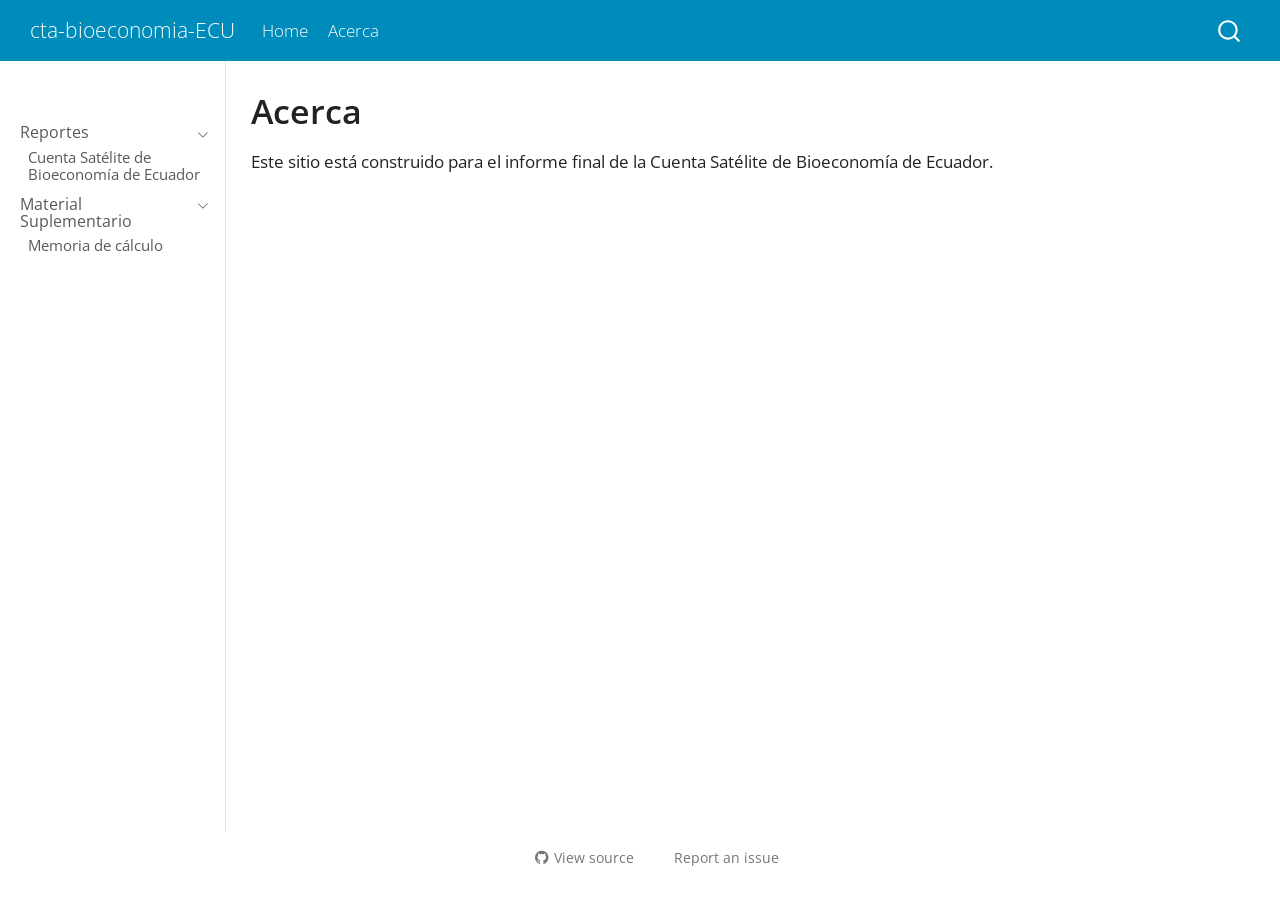
==== docs/acerca.html @ c7be51cb "Initial website render" ====
<!DOCTYPE html>
<html xmlns="http://www.w3.org/1999/xhtml" lang="en" xml:lang="en"><head>

<meta charset="utf-8">
<meta name="generator" content="quarto-1.4.549">

<meta name="viewport" content="width=device-width, initial-scale=1.0, user-scalable=yes">


<title>cta-bioeconomia-ECU - Acerca</title>
<style>
code{white-space: pre-wrap;}
span.smallcaps{font-variant: small-caps;}
div.columns{display: flex; gap: min(4vw, 1.5em);}
div.column{flex: auto; overflow-x: auto;}
div.hanging-indent{margin-left: 1.5em; text-indent: -1.5em;}
ul.task-list{list-style: none;}
ul.task-list li input[type="checkbox"] {
  width: 0.8em;
  margin: 0 0.8em 0.2em -1em; /* quarto-specific, see https://github.com/quarto-dev/quarto-cli/issues/4556 */ 
  vertical-align: middle;
}
</style>


<script src="site_libs/quarto-nav/quarto-nav.js"></script>
<script src="site_libs/clipboard/clipboard.min.js"></script>
<script src="site_libs/quarto-search/autocomplete.umd.js"></script>
<script src="site_libs/quarto-search/fuse.min.js"></script>
<script src="site_libs/quarto-search/quarto-search.js"></script>
<meta name="quarto:offset" content="./">
<script src="site_libs/quarto-html/quarto.js"></script>
<script src="site_libs/quarto-html/popper.min.js"></script>
<script src="site_libs/quarto-html/tippy.umd.min.js"></script>
<script src="site_libs/quarto-html/anchor.min.js"></script>
<link href="site_libs/quarto-html/tippy.css" rel="stylesheet">
<link href="site_libs/quarto-html/quarto-syntax-highlighting.css" rel="stylesheet" id="quarto-text-highlighting-styles">
<script src="site_libs/bootstrap/bootstrap.min.js"></script>
<link href="site_libs/bootstrap/bootstrap-icons.css" rel="stylesheet">
<link href="site_libs/bootstrap/bootstrap.min.css" rel="stylesheet" id="quarto-bootstrap" data-mode="light">
<script id="quarto-search-options" type="application/json">{
  "location": "navbar",
  "copy-button": false,
  "collapse-after": 3,
  "panel-placement": "end",
  "type": "overlay",
  "limit": 50,
  "keyboard-shortcut": [
    "f",
    "/",
    "s"
  ],
  "show-item-context": false,
  "language": {
    "search-no-results-text": "No results",
    "search-matching-documents-text": "matching documents",
    "search-copy-link-title": "Copy link to search",
    "search-hide-matches-text": "Hide additional matches",
    "search-more-match-text": "more match in this document",
    "search-more-matches-text": "more matches in this document",
    "search-clear-button-title": "Clear",
    "search-text-placeholder": "",
    "search-detached-cancel-button-title": "Cancel",
    "search-submit-button-title": "Submit",
    "search-label": "Search"
  }
}</script>


<link rel="stylesheet" href="styles.css">
</head>

<body class="nav-sidebar docked nav-fixed">

<div id="quarto-search-results"></div>
  <header id="quarto-header" class="headroom fixed-top">
    <nav class="navbar navbar-expand-lg " data-bs-theme="dark">
      <div class="navbar-container container-fluid">
      <div class="navbar-brand-container mx-auto">
    <a class="navbar-brand" href="./index.html">
    <span class="navbar-title">cta-bioeconomia-ECU</span>
    </a>
  </div>
            <div id="quarto-search" class="" title="Search"></div>
          <button class="navbar-toggler" type="button" data-bs-toggle="collapse" data-bs-target="#navbarCollapse" aria-controls="navbarCollapse" aria-expanded="false" aria-label="Toggle navigation" onclick="if (window.quartoToggleHeadroom) { window.quartoToggleHeadroom(); }">
  <span class="navbar-toggler-icon"></span>
</button>
          <div class="collapse navbar-collapse" id="navbarCollapse">
            <ul class="navbar-nav navbar-nav-scroll me-auto">
  <li class="nav-item">
    <a class="nav-link" href="./index.html"> 
<span class="menu-text">Home</span></a>
  </li>  
  <li class="nav-item">
    <a class="nav-link active" href="./acerca.html" aria-current="page"> 
<span class="menu-text">Acerca</span></a>
  </li>  
</ul>
          </div> <!-- /navcollapse -->
          <div class="quarto-navbar-tools">
</div>
      </div> <!-- /container-fluid -->
    </nav>
  <nav class="quarto-secondary-nav">
    <div class="container-fluid d-flex">
      <button type="button" class="quarto-btn-toggle btn" data-bs-toggle="collapse" data-bs-target=".quarto-sidebar-collapse-item" aria-controls="quarto-sidebar" aria-expanded="false" aria-label="Toggle sidebar navigation" onclick="if (window.quartoToggleHeadroom) { window.quartoToggleHeadroom(); }">
        <i class="bi bi-layout-text-sidebar-reverse"></i>
      </button>
        <nav class="quarto-page-breadcrumbs" aria-label="breadcrumb"><ol class="breadcrumb"><li class="breadcrumb-item">Acerca</li></ol></nav>
        <a class="flex-grow-1" role="button" data-bs-toggle="collapse" data-bs-target=".quarto-sidebar-collapse-item" aria-controls="quarto-sidebar" aria-expanded="false" aria-label="Toggle sidebar navigation" onclick="if (window.quartoToggleHeadroom) { window.quartoToggleHeadroom(); }">      
        </a>
      <button type="button" class="btn quarto-search-button" aria-label="" onclick="window.quartoOpenSearch();">
        <i class="bi bi-search"></i>
      </button>
    </div>
  </nav>
</header>
<!-- content -->
<div id="quarto-content" class="quarto-container page-columns page-rows-contents page-layout-article page-navbar">
<!-- sidebar -->
  <nav id="quarto-sidebar" class="sidebar collapse collapse-horizontal quarto-sidebar-collapse-item sidebar-navigation docked overflow-auto">
        <div class="mt-2 flex-shrink-0 align-items-center">
        <div class="sidebar-search">
        <div id="quarto-search" class="" title="Search"></div>
        </div>
        </div>
    <div class="sidebar-menu-container"> 
    <ul class="list-unstyled mt-1">
        <li class="sidebar-item sidebar-item-section">
      <div class="sidebar-item-container"> 
            <a class="sidebar-item-text sidebar-link text-start" data-bs-toggle="collapse" data-bs-target="#quarto-sidebar-section-1" aria-expanded="true">
 <span class="menu-text">Reportes</span></a>
          <a class="sidebar-item-toggle text-start" data-bs-toggle="collapse" data-bs-target="#quarto-sidebar-section-1" aria-expanded="true" aria-label="Toggle section">
            <i class="bi bi-chevron-right ms-2"></i>
          </a> 
      </div>
      <ul id="quarto-sidebar-section-1" class="collapse list-unstyled sidebar-section depth1 show">  
          <li class="sidebar-item">
  <div class="sidebar-item-container"> 
  <a href="./reportes/cta-bioeconomia-ecu.html" class="sidebar-item-text sidebar-link">
 <span class="menu-text">Cuenta Satélite de Bioeconomía de Ecuador</span></a>
  </div>
</li>
      </ul>
  </li>
        <li class="sidebar-item sidebar-item-section">
      <div class="sidebar-item-container"> 
            <a class="sidebar-item-text sidebar-link text-start" data-bs-toggle="collapse" data-bs-target="#quarto-sidebar-section-2" aria-expanded="true">
 <span class="menu-text">Material Suplementario</span></a>
          <a class="sidebar-item-toggle text-start" data-bs-toggle="collapse" data-bs-target="#quarto-sidebar-section-2" aria-expanded="true" aria-label="Toggle section">
            <i class="bi bi-chevron-right ms-2"></i>
          </a> 
      </div>
      <ul id="quarto-sidebar-section-2" class="collapse list-unstyled sidebar-section depth1 show">  
          <li class="sidebar-item">
  <div class="sidebar-item-container"> 
  <a href="./suplementarios/mem-cta-bioeconomia-ecu.html" class="sidebar-item-text sidebar-link">
 <span class="menu-text">Memoria de cálculo</span></a>
  </div>
</li>
      </ul>
  </li>
    </ul>
    </div>
</nav>
<div id="quarto-sidebar-glass" class="quarto-sidebar-collapse-item" data-bs-toggle="collapse" data-bs-target=".quarto-sidebar-collapse-item"></div>
<!-- margin-sidebar -->
    <div id="quarto-margin-sidebar" class="sidebar margin-sidebar">
        
    </div>
<!-- main -->
<main class="content" id="quarto-document-content">

<header id="title-block-header" class="quarto-title-block default">
<div class="quarto-title">
<h1 class="title">Acerca</h1>
</div>



<div class="quarto-title-meta">

    
  
    
  </div>
  


</header>


<p>Este sitio está construido para el informe final de la Cuenta Satélite de Bioeconomía de Ecuador.</p>



</main> <!-- /main -->
<script id="quarto-html-after-body" type="application/javascript">
window.document.addEventListener("DOMContentLoaded", function (event) {
  const toggleBodyColorMode = (bsSheetEl) => {
    const mode = bsSheetEl.getAttribute("data-mode");
    const bodyEl = window.document.querySelector("body");
    if (mode === "dark") {
      bodyEl.classList.add("quarto-dark");
      bodyEl.classList.remove("quarto-light");
    } else {
      bodyEl.classList.add("quarto-light");
      bodyEl.classList.remove("quarto-dark");
    }
  }
  const toggleBodyColorPrimary = () => {
    const bsSheetEl = window.document.querySelector("link#quarto-bootstrap");
    if (bsSheetEl) {
      toggleBodyColorMode(bsSheetEl);
    }
  }
  toggleBodyColorPrimary();  
  const icon = "";
  const anchorJS = new window.AnchorJS();
  anchorJS.options = {
    placement: 'right',
    icon: icon
  };
  anchorJS.add('.anchored');
  const isCodeAnnotation = (el) => {
    for (const clz of el.classList) {
      if (clz.startsWith('code-annotation-')) {                     
        return true;
      }
    }
    return false;
  }
  const clipboard = new window.ClipboardJS('.code-copy-button', {
    text: function(trigger) {
      const codeEl = trigger.previousElementSibling.cloneNode(true);
      for (const childEl of codeEl.children) {
        if (isCodeAnnotation(childEl)) {
          childEl.remove();
        }
      }
      return codeEl.innerText;
    }
  });
  clipboard.on('success', function(e) {
    // button target
    const button = e.trigger;
    // don't keep focus
    button.blur();
    // flash "checked"
    button.classList.add('code-copy-button-checked');
    var currentTitle = button.getAttribute("title");
    button.setAttribute("title", "Copied!");
    let tooltip;
    if (window.bootstrap) {
      button.setAttribute("data-bs-toggle", "tooltip");
      button.setAttribute("data-bs-placement", "left");
      button.setAttribute("data-bs-title", "Copied!");
      tooltip = new bootstrap.Tooltip(button, 
        { trigger: "manual", 
          customClass: "code-copy-button-tooltip",
          offset: [0, -8]});
      tooltip.show();    
    }
    setTimeout(function() {
      if (tooltip) {
        tooltip.hide();
        button.removeAttribute("data-bs-title");
        button.removeAttribute("data-bs-toggle");
        button.removeAttribute("data-bs-placement");
      }
      button.setAttribute("title", currentTitle);
      button.classList.remove('code-copy-button-checked');
    }, 1000);
    // clear code selection
    e.clearSelection();
  });
  function tippyHover(el, contentFn, onTriggerFn, onUntriggerFn) {
    const config = {
      allowHTML: true,
      maxWidth: 500,
      delay: 100,
      arrow: false,
      appendTo: function(el) {
          return el.parentElement;
      },
      interactive: true,
      interactiveBorder: 10,
      theme: 'quarto',
      placement: 'bottom-start',
    };
    if (contentFn) {
      config.content = contentFn;
    }
    if (onTriggerFn) {
      config.onTrigger = onTriggerFn;
    }
    if (onUntriggerFn) {
      config.onUntrigger = onUntriggerFn;
    }
    window.tippy(el, config); 
  }
  const noterefs = window.document.querySelectorAll('a[role="doc-noteref"]');
  for (var i=0; i<noterefs.length; i++) {
    const ref = noterefs[i];
    tippyHover(ref, function() {
      // use id or data attribute instead here
      let href = ref.getAttribute('data-footnote-href') || ref.getAttribute('href');
      try { href = new URL(href).hash; } catch {}
      const id = href.replace(/^#\/?/, "");
      const note = window.document.getElementById(id);
      return note.innerHTML;
    });
  }
  const xrefs = window.document.querySelectorAll('a.quarto-xref');
  const processXRef = (id, note) => {
    // Strip column container classes
    const stripColumnClz = (el) => {
      el.classList.remove("page-full", "page-columns");
      if (el.children) {
        for (const child of el.children) {
          stripColumnClz(child);
        }
      }
    }
    stripColumnClz(note)
    if (id === null || id.startsWith('sec-')) {
      // Special case sections, only their first couple elements
      const container = document.createElement("div");
      if (note.children && note.children.length > 2) {
        container.appendChild(note.children[0].cloneNode(true));
        for (let i = 1; i < note.children.length; i++) {
          const child = note.children[i];
          if (child.tagName === "P" && child.innerText === "") {
            continue;
          } else {
            container.appendChild(child.cloneNode(true));
            break;
          }
        }
        if (window.Quarto?.typesetMath) {
          window.Quarto.typesetMath(container);
        }
        return container.innerHTML
      } else {
        if (window.Quarto?.typesetMath) {
          window.Quarto.typesetMath(note);
        }
        return note.innerHTML;
      }
    } else {
      // Remove any anchor links if they are present
      const anchorLink = note.querySelector('a.anchorjs-link');
      if (anchorLink) {
        anchorLink.remove();
      }
      if (window.Quarto?.typesetMath) {
        window.Quarto.typesetMath(note);
      }
      // TODO in 1.5, we should make sure this works without a callout special case
      if (note.classList.contains("callout")) {
        return note.outerHTML;
      } else {
        return note.innerHTML;
      }
    }
  }
  for (var i=0; i<xrefs.length; i++) {
    const xref = xrefs[i];
    tippyHover(xref, undefined, function(instance) {
      instance.disable();
      let url = xref.getAttribute('href');
      let hash = undefined; 
      if (url.startsWith('#')) {
        hash = url;
      } else {
        try { hash = new URL(url).hash; } catch {}
      }
      if (hash) {
        const id = hash.replace(/^#\/?/, "");
        const note = window.document.getElementById(id);
        if (note !== null) {
          try {
            const html = processXRef(id, note.cloneNode(true));
            instance.setContent(html);
          } finally {
            instance.enable();
            instance.show();
          }
        } else {
          // See if we can fetch this
          fetch(url.split('#')[0])
          .then(res => res.text())
          .then(html => {
            const parser = new DOMParser();
            const htmlDoc = parser.parseFromString(html, "text/html");
            const note = htmlDoc.getElementById(id);
            if (note !== null) {
              const html = processXRef(id, note);
              instance.setContent(html);
            } 
          }).finally(() => {
            instance.enable();
            instance.show();
          });
        }
      } else {
        // See if we can fetch a full url (with no hash to target)
        // This is a special case and we should probably do some content thinning / targeting
        fetch(url)
        .then(res => res.text())
        .then(html => {
          const parser = new DOMParser();
          const htmlDoc = parser.parseFromString(html, "text/html");
          const note = htmlDoc.querySelector('main.content');
          if (note !== null) {
            // This should only happen for chapter cross references
            // (since there is no id in the URL)
            // remove the first header
            if (note.children.length > 0 && note.children[0].tagName === "HEADER") {
              note.children[0].remove();
            }
            const html = processXRef(null, note);
            instance.setContent(html);
          } 
        }).finally(() => {
          instance.enable();
          instance.show();
        });
      }
    }, function(instance) {
    });
  }
      let selectedAnnoteEl;
      const selectorForAnnotation = ( cell, annotation) => {
        let cellAttr = 'data-code-cell="' + cell + '"';
        let lineAttr = 'data-code-annotation="' +  annotation + '"';
        const selector = 'span[' + cellAttr + '][' + lineAttr + ']';
        return selector;
      }
      const selectCodeLines = (annoteEl) => {
        const doc = window.document;
        const targetCell = annoteEl.getAttribute("data-target-cell");
        const targetAnnotation = annoteEl.getAttribute("data-target-annotation");
        const annoteSpan = window.document.querySelector(selectorForAnnotation(targetCell, targetAnnotation));
        const lines = annoteSpan.getAttribute("data-code-lines").split(",");
        const lineIds = lines.map((line) => {
          return targetCell + "-" + line;
        })
        let top = null;
        let height = null;
        let parent = null;
        if (lineIds.length > 0) {
            //compute the position of the single el (top and bottom and make a div)
            const el = window.document.getElementById(lineIds[0]);
            top = el.offsetTop;
            height = el.offsetHeight;
            parent = el.parentElement.parentElement;
          if (lineIds.length > 1) {
            const lastEl = window.document.getElementById(lineIds[lineIds.length - 1]);
            const bottom = lastEl.offsetTop + lastEl.offsetHeight;
            height = bottom - top;
          }
          if (top !== null && height !== null && parent !== null) {
            // cook up a div (if necessary) and position it 
            let div = window.document.getElementById("code-annotation-line-highlight");
            if (div === null) {
              div = window.document.createElement("div");
              div.setAttribute("id", "code-annotation-line-highlight");
              div.style.position = 'absolute';
              parent.appendChild(div);
            }
            div.style.top = top - 2 + "px";
            div.style.height = height + 4 + "px";
            div.style.left = 0;
            let gutterDiv = window.document.getElementById("code-annotation-line-highlight-gutter");
            if (gutterDiv === null) {
              gutterDiv = window.document.createElement("div");
              gutterDiv.setAttribute("id", "code-annotation-line-highlight-gutter");
              gutterDiv.style.position = 'absolute';
              const codeCell = window.document.getElementById(targetCell);
              const gutter = codeCell.querySelector('.code-annotation-gutter');
              gutter.appendChild(gutterDiv);
            }
            gutterDiv.style.top = top - 2 + "px";
            gutterDiv.style.height = height + 4 + "px";
          }
          selectedAnnoteEl = annoteEl;
        }
      };
      const unselectCodeLines = () => {
        const elementsIds = ["code-annotation-line-highlight", "code-annotation-line-highlight-gutter"];
        elementsIds.forEach((elId) => {
          const div = window.document.getElementById(elId);
          if (div) {
            div.remove();
          }
        });
        selectedAnnoteEl = undefined;
      };
        // Handle positioning of the toggle
    window.addEventListener(
      "resize",
      throttle(() => {
        elRect = undefined;
        if (selectedAnnoteEl) {
          selectCodeLines(selectedAnnoteEl);
        }
      }, 10)
    );
    function throttle(fn, ms) {
    let throttle = false;
    let timer;
      return (...args) => {
        if(!throttle) { // first call gets through
            fn.apply(this, args);
            throttle = true;
        } else { // all the others get throttled
            if(timer) clearTimeout(timer); // cancel #2
            timer = setTimeout(() => {
              fn.apply(this, args);
              timer = throttle = false;
            }, ms);
        }
      };
    }
      // Attach click handler to the DT
      const annoteDls = window.document.querySelectorAll('dt[data-target-cell]');
      for (const annoteDlNode of annoteDls) {
        annoteDlNode.addEventListener('click', (event) => {
          const clickedEl = event.target;
          if (clickedEl !== selectedAnnoteEl) {
            unselectCodeLines();
            const activeEl = window.document.querySelector('dt[data-target-cell].code-annotation-active');
            if (activeEl) {
              activeEl.classList.remove('code-annotation-active');
            }
            selectCodeLines(clickedEl);
            clickedEl.classList.add('code-annotation-active');
          } else {
            // Unselect the line
            unselectCodeLines();
            clickedEl.classList.remove('code-annotation-active');
          }
        });
      }
  const findCites = (el) => {
    const parentEl = el.parentElement;
    if (parentEl) {
      const cites = parentEl.dataset.cites;
      if (cites) {
        return {
          el,
          cites: cites.split(' ')
        };
      } else {
        return findCites(el.parentElement)
      }
    } else {
      return undefined;
    }
  };
  var bibliorefs = window.document.querySelectorAll('a[role="doc-biblioref"]');
  for (var i=0; i<bibliorefs.length; i++) {
    const ref = bibliorefs[i];
    const citeInfo = findCites(ref);
    if (citeInfo) {
      tippyHover(citeInfo.el, function() {
        var popup = window.document.createElement('div');
        citeInfo.cites.forEach(function(cite) {
          var citeDiv = window.document.createElement('div');
          citeDiv.classList.add('hanging-indent');
          citeDiv.classList.add('csl-entry');
          var biblioDiv = window.document.getElementById('ref-' + cite);
          if (biblioDiv) {
            citeDiv.innerHTML = biblioDiv.innerHTML;
          }
          popup.appendChild(citeDiv);
        });
        return popup.innerHTML;
      });
    }
  }
});
</script>
</div> <!-- /content -->




<footer class="footer"><div class="nav-footer"><div class="nav-footer-center"><div class="toc-actions"><ul><li><a href="https://github.com/rvconsulting/cta-bioeconomia-ECU/blob/master/acerca.qmd" class="toc-action"><i class="bi bi-github"></i>View source</a></li><li><a href="https://github.com/rvconsulting/cta-bioeconomia-ECU/issues" class="toc-action"><i class="bi empty"></i>Report an issue</a></li></ul></div></div></div></footer></body></html>
---- docs/site_libs/quarto-html/tippy.css ----
.tippy-box[data-animation=fade][data-state=hidden]{opacity:0}[data-tippy-root]{max-width:calc(100vw - 10px)}.tippy-box{position:relative;background-color:#333;color:#fff;border-radius:4px;font-size:14px;line-height:1.4;white-space:normal;outline:0;transition-property:transform,visibility,opacity}.tippy-box[data-placement^=top]>.tippy-arrow{bottom:0}.tippy-box[data-placement^=top]>.tippy-arrow:before{bottom:-7px;left:0;border-width:8px 8px 0;border-top-color:initial;transform-origin:center top}.tippy-box[data-placement^=bottom]>.tippy-arrow{top:0}.tippy-box[data-placement^=bottom]>.tippy-arrow:before{top:-7px;left:0;border-width:0 8px 8px;border-bottom-color:initial;transform-origin:center bottom}.tippy-box[data-placement^=left]>.tippy-arrow{right:0}.tippy-box[data-placement^=left]>.tippy-arrow:before{border-width:8px 0 8px 8px;border-left-color:initial;right:-7px;transform-origin:center left}.tippy-box[data-placement^=right]>.tippy-arrow{left:0}.tippy-box[data-placement^=right]>.tippy-arrow:before{left:-7px;border-width:8px 8px 8px 0;border-right-color:initial;transform-origin:center right}.tippy-box[data-inertia][data-state=visible]{transition-timing-function:cubic-bezier(.54,1.5,.38,1.11)}.tippy-arrow{width:16px;height:16px;color:#333}.tippy-arrow:before{content:"";position:absolute;border-color:transparent;border-style:solid}.tippy-content{position:relative;padding:5px 9px;z-index:1}
---- docs/site_libs/quarto-html/quarto-syntax-highlighting.css ----
/* quarto syntax highlight colors */
:root {
  --quarto-hl-ot-color: #003B4F;
  --quarto-hl-at-color: #657422;
  --quarto-hl-ss-color: #20794D;
  --quarto-hl-an-color: #5E5E5E;
  --quarto-hl-fu-color: #4758AB;
  --quarto-hl-st-color: #20794D;
  --quarto-hl-cf-color: #003B4F;
  --quarto-hl-op-color: #5E5E5E;
  --quarto-hl-er-color: #AD0000;
  --quarto-hl-bn-color: #AD0000;
  --quarto-hl-al-color: #AD0000;
  --quarto-hl-va-color: #111111;
  --quarto-hl-bu-color: inherit;
  --quarto-hl-ex-color: inherit;
  --quarto-hl-pp-color: #AD0000;
  --quarto-hl-in-color: #5E5E5E;
  --quarto-hl-vs-color: #20794D;
  --quarto-hl-wa-color: #5E5E5E;
  --quarto-hl-do-color: #5E5E5E;
  --quarto-hl-im-color: #00769E;
  --quarto-hl-ch-color: #20794D;
  --quarto-hl-dt-color: #AD0000;
  --quarto-hl-fl-color: #AD0000;
  --quarto-hl-co-color: #5E5E5E;
  --quarto-hl-cv-color: #5E5E5E;
  --quarto-hl-cn-color: #8f5902;
  --quarto-hl-sc-color: #5E5E5E;
  --quarto-hl-dv-color: #AD0000;
  --quarto-hl-kw-color: #003B4F;
}

/* other quarto variables */
:root {
  --quarto-font-monospace: SFMono-Regular, Menlo, Monaco, Consolas, "Liberation Mono", "Courier New", monospace;
}

pre > code.sourceCode > span {
  color: #003B4F;
}

code span {
  color: #003B4F;
}

code.sourceCode > span {
  color: #003B4F;
}

div.sourceCode,
div.sourceCode pre.sourceCode {
  color: #003B4F;
}

code span.ot {
  color: #003B4F;
  font-style: inherit;
}

code span.at {
  color: #657422;
  font-style: inherit;
}

code span.ss {
  color: #20794D;
  font-style: inherit;
}

code span.an {
  color: #5E5E5E;
  font-style: inherit;
}

code span.fu {
  color: #4758AB;
  font-style: inherit;
}

code span.st {
  color: #20794D;
  font-style: inherit;
}

code span.cf {
  color: #003B4F;
  font-style: inherit;
}

code span.op {
  color: #5E5E5E;
  font-style: inherit;
}

code span.er {
  color: #AD0000;
  font-style: inherit;
}

code span.bn {
  color: #AD0000;
  font-style: inherit;
}

code span.al {
  color: #AD0000;
  font-style: inherit;
}

code span.va {
  color: #111111;
  font-style: inherit;
}

code span.bu {
  font-style: inherit;
}

code span.ex {
  font-style: inherit;
}

code span.pp {
  color: #AD0000;
  font-style: inherit;
}

code span.in {
  color: #5E5E5E;
  font-style: inherit;
}

code span.vs {
  color: #20794D;
  font-style: inherit;
}

code span.wa {
  color: #5E5E5E;
  font-style: italic;
}

code span.do {
  color: #5E5E5E;
  font-style: italic;
}

code span.im {
  color: #00769E;
  font-style: inherit;
}

code span.ch {
  color: #20794D;
  font-style: inherit;
}

code span.dt {
  color: #AD0000;
  font-style: inherit;
}

code span.fl {
  color: #AD0000;
  font-style: inherit;
}

code span.co {
  color: #5E5E5E;
  font-style: inherit;
}

code span.cv {
  color: #5E5E5E;
  font-style: italic;
}

code span.cn {
  color: #8f5902;
  font-style: inherit;
}

code span.sc {
  color: #5E5E5E;
  font-style: inherit;
}

code span.dv {
  color: #AD0000;
  font-style: inherit;
}

code span.kw {
  color: #003B4F;
  font-style: inherit;
}

.prevent-inlining {
  content: "</";
}

/*# sourceMappingURL=debc5d5d77c3f9108843748ff7464032.css.map */
---- docs/styles.css ----
/* css styles */
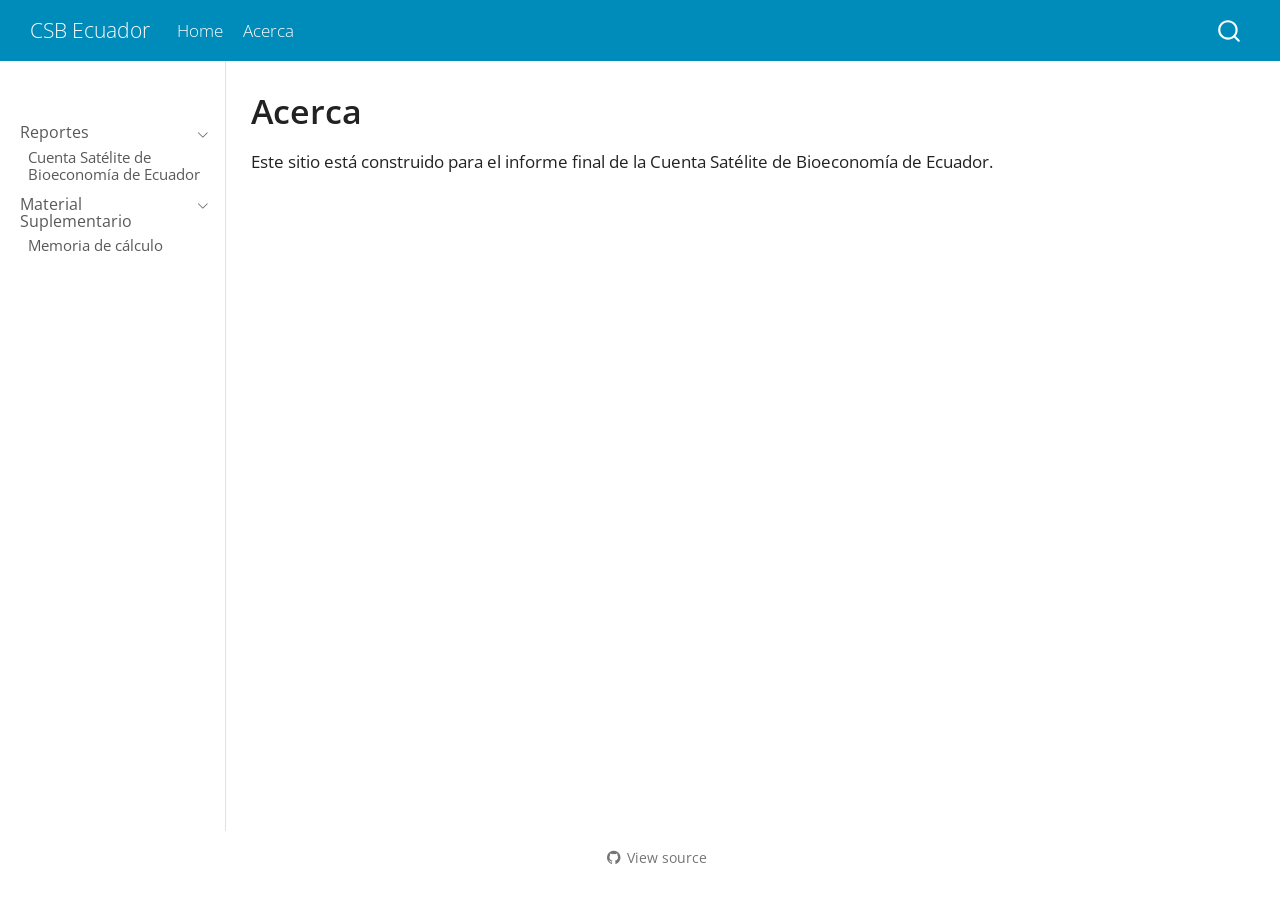
==== commit 8ff25b66: "Render inicial del documento de bioeconomía" ====
--- a/docs/acerca.html
+++ b/docs/acerca.html
@@ -7,7 +7,7 @@
 <meta name="viewport" content="width=device-width, initial-scale=1.0, user-scalable=yes">
 
 
-<title>cta-bioeconomia-ECU - Acerca</title>
+<title>CSB Ecuador - Acerca</title>
 <style>
 code{white-space: pre-wrap;}
 span.smallcaps{font-variant: small-caps;}
@@ -78,7 +78,7 @@
       <div class="navbar-container container-fluid">
       <div class="navbar-brand-container mx-auto">
     <a class="navbar-brand" href="./index.html">
-    <span class="navbar-title">cta-bioeconomia-ECU</span>
+    <span class="navbar-title">CSB Ecuador</span>
     </a>
   </div>
             <div id="quarto-search" class="" title="Search"></div>
@@ -587,4 +587,4 @@
 
 
 
-<footer class="footer"><div class="nav-footer"><div class="nav-footer-center"><div class="toc-actions"><ul><li><a href="https://github.com/rvconsulting/cta-bioeconomia-ECU/blob/master/acerca.qmd" class="toc-action"><i class="bi bi-github"></i>View source</a></li><li><a href="https://github.com/rvconsulting/cta-bioeconomia-ECU/issues" class="toc-action"><i class="bi empty"></i>Report an issue</a></li></ul></div></div></div></footer></body></html>+<footer class="footer"><div class="nav-footer"><div class="nav-footer-center"><div class="toc-actions"><ul><li><a href="https://github.com/rvconsulting/cta-bioeconomia-ECU/blob/master/acerca.qmd" class="toc-action"><i class="bi bi-github"></i>View source</a></li></ul></div></div></div></footer></body></html>
